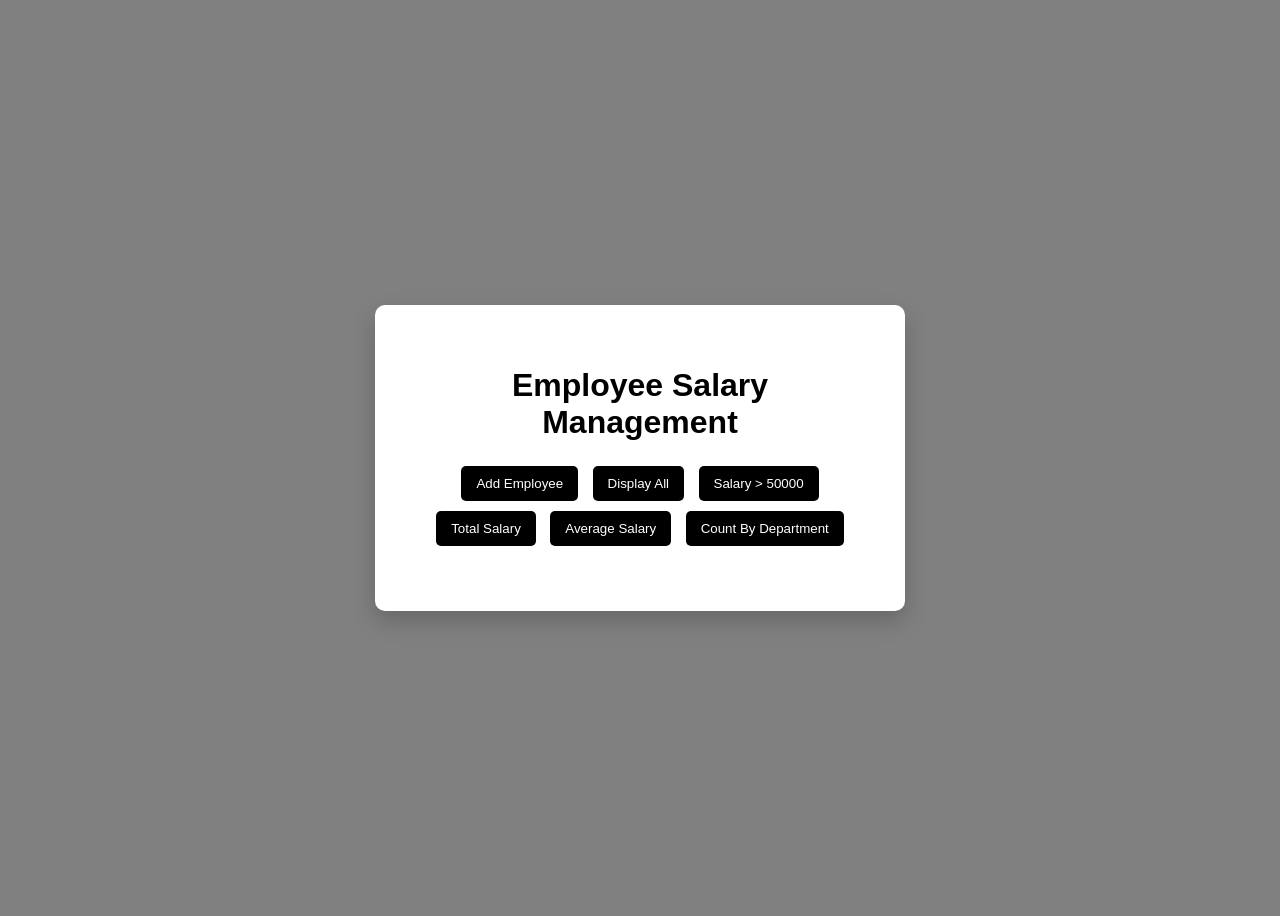
==== Web-Design-Workshop-2/EXPERIMENT-5/index.html @ b1ae5865 "experiment" ====
<!DOCTYPE html>
<html>
<head>
    <title>Employee Salary Management</title>
    <link rel="stylesheet" href="style.css">
</head>

<body>

<div class="container">
    <h1>Employee Salary Management</h1>
<label for="text"></label>
    <button onclick="addEmployee()">Add Employee</button>
    <button onclick="displayEmployees()">Display All</button>
    <button onclick="salaryAbove()">Salary > 50000</button>
    <button onclick="totalSalary()">Total Salary</button>
    <button onclick="averageSalary()">Average Salary</button>
    <button onclick="countDepartment()">Count By Department</button>

    <div id="output"></div>
</div>

<script src="main.js"></script>

</body>
</html>
---- Web-Design-Workshop-2/EXPERIMENT-5/style.css ----
body{
    font-family: Arial, Helvetica, sans-serif;
    background: grey;
    height:100vh;
    display:flex;
    justify-content:center;
    align-items:center;
}

.container{
    background:white;
    padding:40px;
    border-radius:10px;
    width:450px;
    text-align:center;
    box-shadow:0px 10px 25px rgba(0,0,0,0.2);
}

h1{
    margin-bottom:20px;
}

button{
    margin:5px;
    padding:10px 15px;
    border:none;
    border-radius:5px;
    background:black;
    color:white;
    cursor:pointer;
}

button:hover{
    background:#4b5bdc;
}

#output{
    margin-top:20px;
    text-align:left;
    font-weight:bold;
}
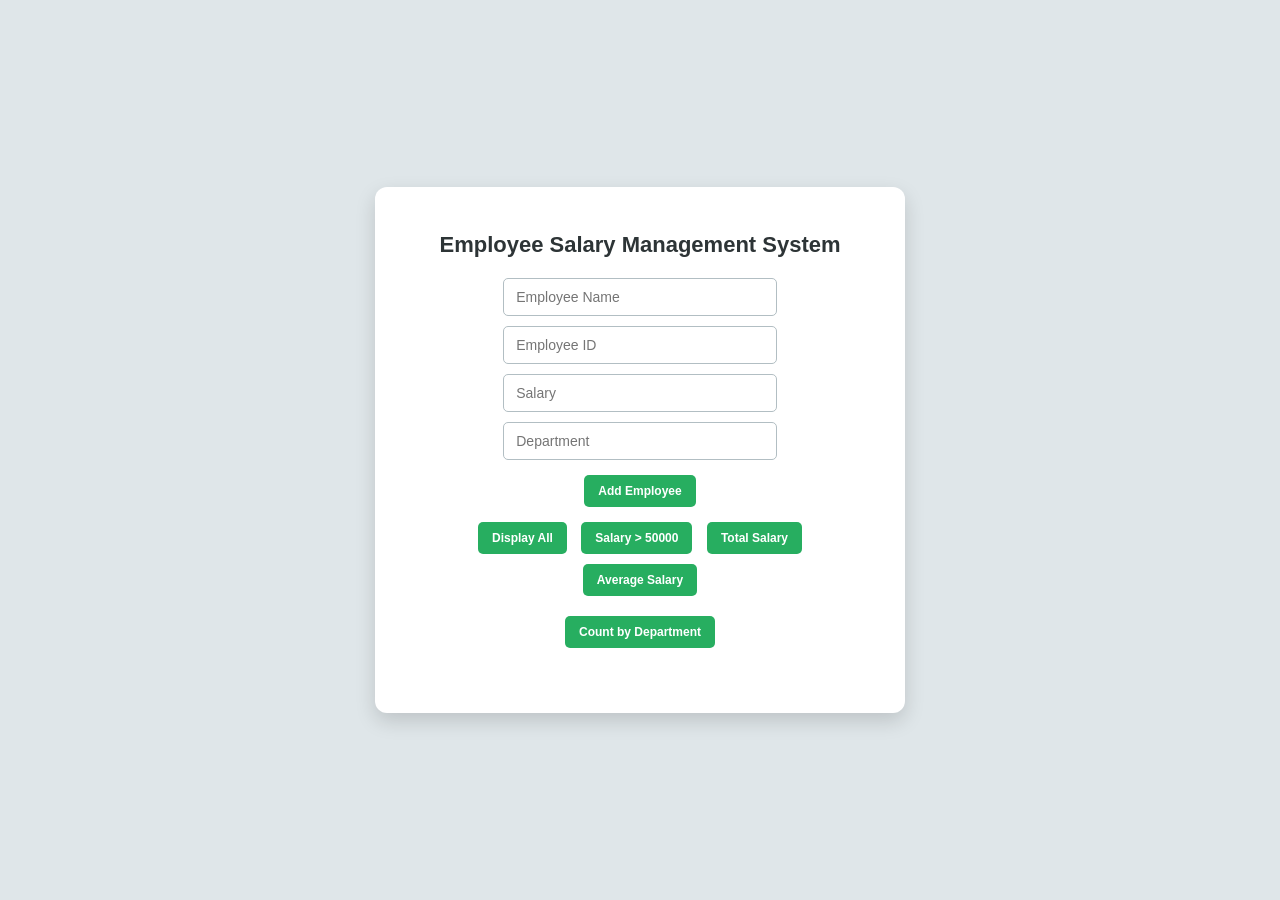
==== commit 8ea05311: "ex5" ====
--- a/Web-Design-Workshop-2/EXPERIMENT-5/index.html
+++ b/Web-Design-Workshop-2/EXPERIMENT-5/index.html
@@ -8,14 +8,23 @@
 <body>
 
 <div class="container">
-    <h1>Employee Salary Management</h1>
-<label for="text"></label>
-    <button onclick="addEmployee()">Add Employee</button>
-    <button onclick="displayEmployees()">Display All</button>
-    <button onclick="salaryAbove()">Salary > 50000</button>
-    <button onclick="totalSalary()">Total Salary</button>
-    <button onclick="averageSalary()">Average Salary</button>
-    <button onclick="countDepartment()">Count By Department</button>
+    <h1>Employee Salary Management System</h1>
+
+    <input type="text" id="empName" placeholder="Employee Name">
+    <input type="text" id="empId" placeholder="Employee ID">
+    <input type="number" id="empSalary" placeholder="Salary">
+    <input type="text" id="empDept" placeholder="Department">
+
+    <button class="add-btn" onclick="addEmployee()">Add Employee</button>
+
+    <div class="action-btns">
+        <button onclick="displayEmployees()">Display All</button>
+        <button onclick="salaryAbove()">Salary > 50000</button>
+        <button onclick="totalSalary()">Total Salary</button>
+        <button onclick="averageSalary()">Average Salary</button>
+    </div>
+
+    <button onclick="countDepartment()">Count by Department</button>
 
     <div id="output"></div>
 </div>
--- a/Web-Design-Workshop-2/EXPERIMENT-5/style.css
+++ b/Web-Design-Workshop-2/EXPERIMENT-5/style.css
@@ -1,41 +1,71 @@
-body{
+body {
     font-family: Arial, Helvetica, sans-serif;
-    background: grey;
-    height:100vh;
-    display:flex;
-    justify-content:center;
-    align-items:center;
+    background: #dfe6e9;
+    height: 100vh;
+    display: flex;
+    justify-content: center;
+    align-items: center;
+    margin: 0;
 }
 
-.container{
-    background:white;
-    padding:40px;
-    border-radius:10px;
-    width:450px;
-    text-align:center;
-    box-shadow:0px 10px 25px rgba(0,0,0,0.2);
+.container {
+    background: white;
+    padding: 30px 40px;
+    border-radius: 12px;
+    width: 450px;
+    text-align: center;
+    box-shadow: 0px 8px 20px rgba(0, 0, 0, 0.15);
 }
 
-h1{
-    margin-bottom:20px;
+h1 {
+    margin-bottom: 20px;
+    color: #2d3436;
+    font-size: 22px;
 }
 
-button{
-    margin:5px;
-    padding:10px 15px;
-    border:none;
-    border-radius:5px;
-    background:black;
-    color:white;
-    cursor:pointer;
+input {
+    display: block;
+    width: 55%;
+    margin: 10px auto;
+    padding: 10px 12px;
+    border: 1px solid #b2bec3;
+    border-radius: 5px;
+    font-size: 14px;
+    outline: none;
 }
 
-button:hover{
-    background:#4b5bdc;
+input:focus {
+    border-color: #27ae60;
 }
 
-#output{
-    margin-top:20px;
-    text-align:left;
-    font-weight:bold;
+.add-btn {
+    margin: 15px auto 10px;
+    display: block;
+}
+
+.action-btns {
+    margin: 10px 0;
+}
+
+button {
+    margin: 5px;
+    padding: 9px 14px;
+    border: none;
+    border-radius: 5px;
+    background: #27ae60;
+    color: white;
+    cursor: pointer;
+    font-size: 12px;
+    font-weight: bold;
+}
+
+button:hover {
+    background: #219a52;
+}
+
+#output {
+    margin-top: 20px;
+    text-align: left;
+    font-weight: bold;
+    padding: 5px;
 }
